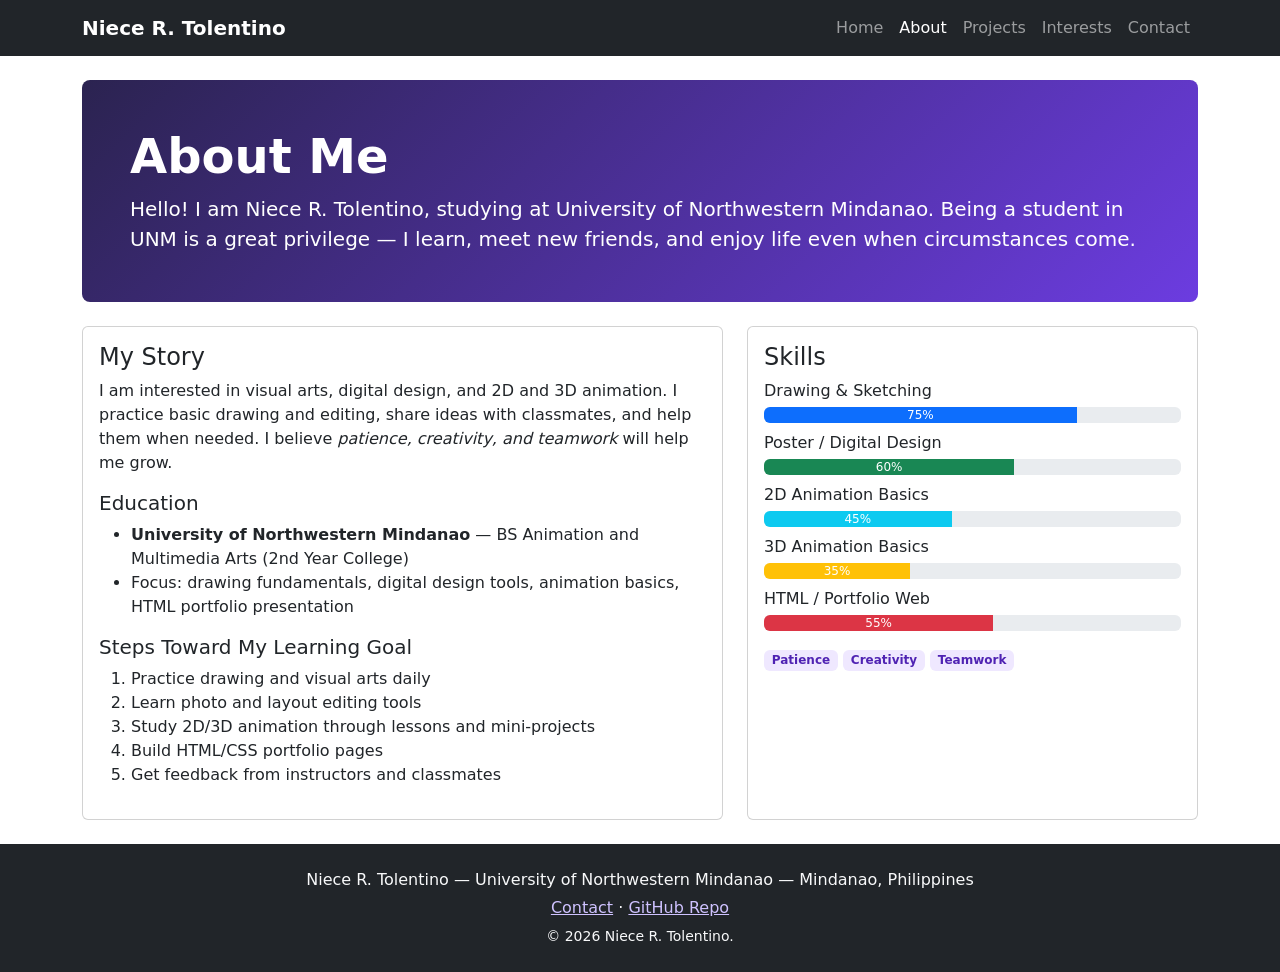
==== about.html @ 8a16ccdd "Add 5-page Jumbotron portfolio - Niece Tolentino" ====
<!DOCTYPE html>
<html lang="en">
<head>
  <meta charset="UTF-8"><meta name="viewport" content="width=device-width, initial-scale=1.0">
  <title>About — Niece R. Tolentino | Animation Student Philippines</title>
  <meta name="description" content="About Niece R. Tolentino: BS Animation and Multimedia Arts student at University of Northwestern Mindanao. Skills, education, and learning journey.">
  <meta name="robots" content="index, follow">
  <link rel="canonical" href="https://niecetolentino18-ux.github.io/TOLENTINO-PORTFOLIO/about.html">
  <link href="https://cdn.jsdelivr.net/npm/bootstrap@5.3.3/dist/css/bootstrap.min.css" rel="stylesheet">
  <link href="css/style.css" rel="stylesheet">
</head>
<body>
<nav class="navbar navbar-expand-lg navbar-dark bg-dark sticky-top">
  <div class="container">
    <a class="navbar-brand fw-bold" href="index.html">Niece R. Tolentino</a>
    <button class="navbar-toggler" data-bs-toggle="collapse" data-bs-target="#nav"><span class="navbar-toggler-icon"></span></button>
    <div class="collapse navbar-collapse" id="nav"><ul class="navbar-nav ms-auto">
      <li class="nav-item"><a class="nav-link" href="index.html">Home</a></li>
      <li class="nav-item"><a class="nav-link" href="about.html">About</a></li>
      <li class="nav-item"><a class="nav-link" href="projects.html">Projects</a></li>
      <li class="nav-item"><a class="nav-link" href="gallery.html">Interests</a></li>
      <li class="nav-item"><a class="nav-link" href="contact.html">Contact</a></li>
    </ul></div>
  </div>
</nav>
<main class="container my-4">
  <div class="p-5 mb-4 rounded-3 jumbotron-sub">
    <h1 class="display-5 fw-bold">About Me</h1>
    <p class="lead mb-0">Hello! I am <strong>Niece R. Tolentino</strong>, studying at University of Northwestern Mindanao. Being a student in UNM is a great privilege — I learn, meet new friends, and enjoy life even when circumstances come.</p>
  </div>
  <div class="row g-4">
    <div class="col-lg-7"><div class="card h-100"><div class="card-body">
      <h2 class="h4">My Story</h2>
      <p>I am interested in visual arts, digital design, and 2D and 3D animation. I practice basic drawing and editing, share ideas with classmates, and help them when needed. I believe <em>patience, creativity, and teamwork</em> will help me grow.</p>
      <h3 class="h5 mt-3">Education</h3>
      <ul>
        <li><strong>University of Northwestern Mindanao</strong> — BS Animation and Multimedia Arts (2nd Year College)</li>
        <li>Focus: drawing fundamentals, digital design tools, animation basics, HTML portfolio presentation</li>
      </ul>
      <h3 class="h5">Steps Toward My Learning Goal</h3>
      <ol>
        <li>Practice drawing and visual arts daily</li>
        <li>Learn photo and layout editing tools</li>
        <li>Study 2D/3D animation through lessons and mini-projects</li>
        <li>Build HTML/CSS portfolio pages</li>
        <li>Get feedback from instructors and classmates</li>
      </ol>
    </div></div></div>
    <div class="col-lg-5"><div class="card h-100"><div class="card-body">
      <h2 class="h4">Skills</h2>
      <p class="mb-1">Drawing &amp; Sketching</p><div class="progress mb-2"><div class="progress-bar" style="width:75%">75%</div></div>
      <p class="mb-1">Poster / Digital Design</p><div class="progress mb-2"><div class="progress-bar bg-success" style="width:60%">60%</div></div>
      <p class="mb-1">2D Animation Basics</p><div class="progress mb-2"><div class="progress-bar bg-info" style="width:45%">45%</div></div>
      <p class="mb-1">3D Animation Basics</p><div class="progress mb-2"><div class="progress-bar bg-warning" style="width:35%">35%</div></div>
      <p class="mb-1">HTML / Portfolio Web</p><div class="progress mb-3"><div class="progress-bar bg-danger" style="width:55%">55%</div></div>
      <div><span class="badge skill-badge">Patience</span> <span class="badge skill-badge">Creativity</span> <span class="badge skill-badge">Teamwork</span></div>
    </div></div></div>
  </div>
</main>
<footer class="bg-dark text-light text-center py-4 mt-4">
  <p class="mb-1">Niece R. Tolentino — University of Northwestern Mindanao — Mindanao, Philippines</p>
  <p class="mb-1"><a href="contact.html">Contact</a> · <a href="https://github.com/niecetolentino18-ux/TOLENTINO-PORTFOLIO">GitHub Repo</a></p>
  <small>© <span id="year"></span> Niece R. Tolentino.</small>
</footer>
<script src="https://cdn.jsdelivr.net/npm/bootstrap@5.3.3/dist/js/bootstrap.bundle.min.js"></script>
<script src="js/main.js"></script>
</body>
</html>
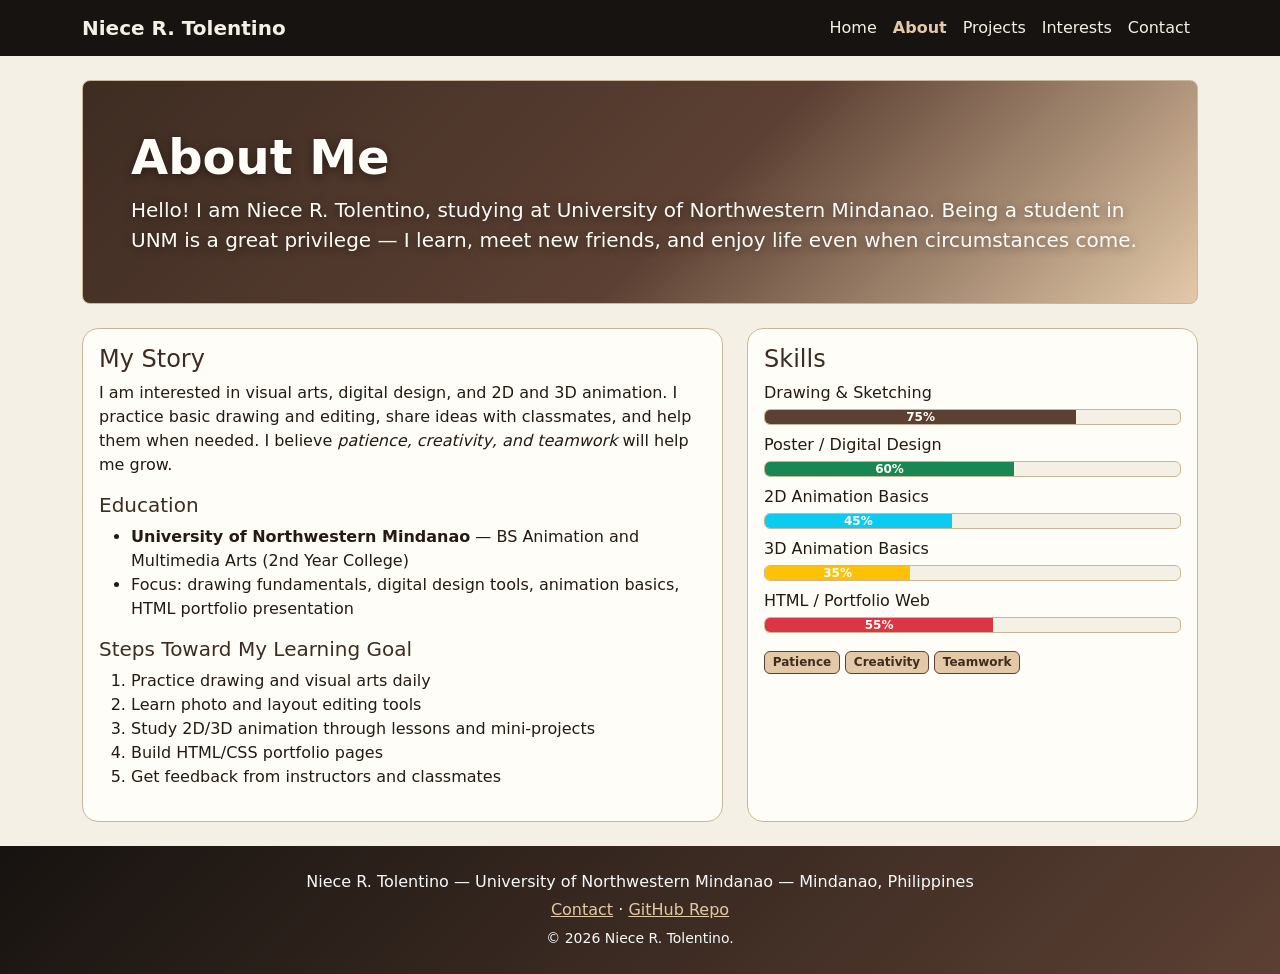
==== commit f7b67372: "Projects: same nude badge on all cards + cache-bust CSS v2" ====
--- a/about.html
+++ b/about.html
@@ -7,7 +7,7 @@
   <meta name="robots" content="index, follow">
   <link rel="canonical" href="https://niecetolentino18-ux.github.io/TOLENTINO-PORTFOLIO/about.html">
   <link href="https://cdn.jsdelivr.net/npm/bootstrap@5.3.3/dist/css/bootstrap.min.css" rel="stylesheet">
-  <link href="css/style.css" rel="stylesheet">
+  <link href="css/style.css?v=2" rel="stylesheet">
 </head>
 <body>
 <nav class="navbar navbar-expand-lg navbar-dark bg-dark sticky-top">
--- a/css/style.css
+++ b/css/style.css
@@ -0,0 +1,92 @@
+/* Niece R. Tolentino Portfolio — earth-tone theme: brown / beige / khaki / nude / white / black */
+:root {
+  --brown: #5C4033;
+  --brown-dark: #3E2C22;
+  --beige: #F5F0E6;
+  --khaki: #C9B895;
+  --nude: #E3C9A8;
+  --ink: #241A12;
+  --white: #FFFDF8;
+  --black: #171310;
+}
+body {
+  font-family: "Segoe UI", system-ui, -apple-system, Arial, sans-serif;
+  color: var(--ink);
+  background: var(--beige);
+}
+h1, h2, h3, h4, h5, h6,
+.navbar-brand, .display-4, .display-5 {
+  font-family: "Segoe UI", system-ui, -apple-system, Arial, sans-serif;
+  font-weight: 800;
+  color: var(--brown-dark);
+  letter-spacing: 0;
+}
+
+/* ---------- Jumbotron: gradient only, no photo ---------- */
+.jumbotron-hero {
+  background: linear-gradient(135deg, var(--black) 0%, var(--brown) 38%, var(--khaki) 72%, var(--beige) 100%);
+  color: var(--white);
+  border: 1px solid var(--khaki);
+  min-height: 380px;
+  display: flex;
+  align-items: center;
+  text-shadow: 0 2px 10px rgba(0,0,0,.45);
+}
+.jumbotron-hero h1, .jumbotron-hero .text-uppercase { color: var(--white); }
+.jumbotron-hero .lead { color: var(--white); font-weight: 700; }
+.jumbotron-sub {
+  background: linear-gradient(135deg, var(--brown-dark) 0%, var(--brown) 55%, var(--nude) 100%);
+  color: var(--white);
+  border: 1px solid var(--khaki);
+  text-shadow: 0 2px 10px rgba(0,0,0,.45);
+}
+.jumbotron-sub h1 { color: var(--white); }
+
+/* ---------- Navbar / footer ---------- */
+.navbar { background: var(--black) !important; }
+.navbar-brand, .navbar-nav .nav-link { color: var(--beige) !important; }
+.navbar-nav .nav-link.active { color: var(--nude) !important; font-weight: 700; }
+footer { background: linear-gradient(135deg, var(--black), var(--brown)) !important; color: var(--beige); }
+footer a { color: var(--nude); }
+footer a:hover { color: var(--white); }
+
+/* ---------- Cards / boxes ---------- */
+.card {
+  border-radius: 1rem;
+  border: 1px solid var(--khaki);
+  background: var(--white);
+  color: var(--ink);
+}
+.card h2, .card h3 { color: var(--brown-dark); }
+.card-hover { transition: transform .2s ease, box-shadow .2s ease; }
+.card-hover:hover { transform: translateY(-4px); box-shadow: 0 12px 26px rgba(62,44,34,.22); }
+.card.text-bg-dark { background: var(--brown-dark) !important; color: var(--white); border-color: var(--brown-dark); }
+.card.text-bg-dark h2 { color: var(--white); }
+.skill-badge { background: var(--nude); color: var(--brown-dark); border: 1px solid var(--brown); font-weight: 700; }
+/* All small tag boxes under cards → same earth color (overrides Bootstrap text-bg-*) */
+.card .badge { background: var(--nude) !important; color: var(--brown-dark) !important; border: 1px solid var(--brown); font-weight: 700; }
+.btn { border-radius: .6rem; font-weight: 700; }
+.btn-light { background: var(--beige); border: 1px solid var(--khaki); color: var(--brown-dark); }
+.btn-outline-light { border: 1px solid var(--white); color: var(--white); }
+.btn-outline-light:hover { background: var(--white); color: var(--brown-dark); }
+.btn-dark { background: var(--brown); border-color: var(--brown-dark); }
+.btn-dark:hover { background: var(--brown-dark); }
+.progress { background: var(--beige); border: 1px solid var(--khaki); }
+.progress-bar { background: var(--brown); color: var(--white); font-weight: 700; }
+
+/* ---------- Gallery tiles: earth tones, readable ---------- */
+.gallery-tile {
+  height: 180px;
+  border-radius: 1rem;
+  display: flex;
+  align-items: end;
+  padding: 1rem;
+  font-weight: 700;
+  border: 1px solid var(--khaki);
+}
+.tile-1 { background: linear-gradient(135deg, var(--brown), var(--nude)); color: var(--white); text-shadow: 0 1px 6px rgba(0,0,0,.5); }
+.tile-2 { background: linear-gradient(135deg, var(--beige), var(--nude)); color: var(--brown-dark); }
+.tile-3 { background: linear-gradient(135deg, var(--black), var(--brown)); color: var(--white); text-shadow: 0 1px 6px rgba(0,0,0,.5); }
+.tile-4 { background: linear-gradient(135deg, var(--nude), var(--white)); color: var(--brown-dark); }
+.tile-5 { background: linear-gradient(135deg, var(--khaki), var(--beige)); color: var(--brown-dark); }
+.tile-6 { background: linear-gradient(135deg, var(--brown-dark), var(--khaki)); color: var(--white); text-shadow: 0 1px 6px rgba(0,0,0,.5); }
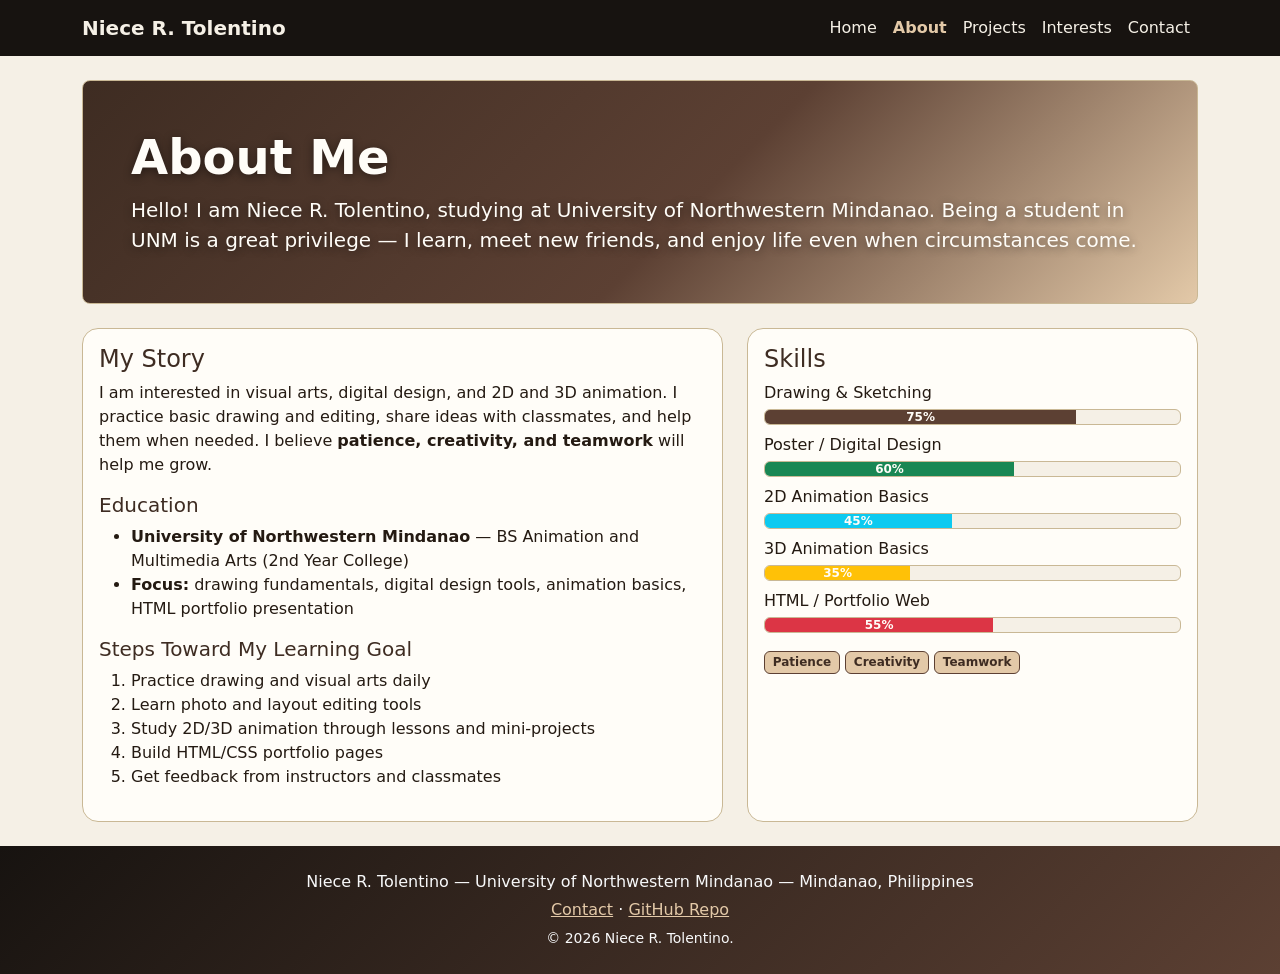
==== commit 35dbb20d: "About: bold Focus label and patience-creativity-teamwork" ====
--- a/about.html
+++ b/about.html
@@ -7,7 +7,7 @@
   <meta name="robots" content="index, follow">
   <link rel="canonical" href="https://niecetolentino18-ux.github.io/TOLENTINO-PORTFOLIO/about.html">
   <link href="https://cdn.jsdelivr.net/npm/bootstrap@5.3.3/dist/css/bootstrap.min.css" rel="stylesheet">
-  <link href="css/style.css?v=2" rel="stylesheet">
+  <link href="css/style.css?v=3" rel="stylesheet">
 </head>
 <body>
 <nav class="navbar navbar-expand-lg navbar-dark bg-dark sticky-top">
@@ -31,11 +31,11 @@
   <div class="row g-4">
     <div class="col-lg-7"><div class="card h-100"><div class="card-body">
       <h2 class="h4">My Story</h2>
-      <p>I am interested in visual arts, digital design, and 2D and 3D animation. I practice basic drawing and editing, share ideas with classmates, and help them when needed. I believe <em>patience, creativity, and teamwork</em> will help me grow.</p>
+      <p>I am interested in visual arts, digital design, and 2D and 3D animation. I practice basic drawing and editing, share ideas with classmates, and help them when needed. I believe <strong>patience, creativity, and teamwork</strong> will help me grow.</p>
       <h3 class="h5 mt-3">Education</h3>
       <ul>
         <li><strong>University of Northwestern Mindanao</strong> — BS Animation and Multimedia Arts (2nd Year College)</li>
-        <li>Focus: drawing fundamentals, digital design tools, animation basics, HTML portfolio presentation</li>
+        <li><strong>Focus:</strong> drawing fundamentals, digital design tools, animation basics, HTML portfolio presentation</li>
       </ul>
       <h3 class="h5">Steps Toward My Learning Goal</h3>
       <ol>
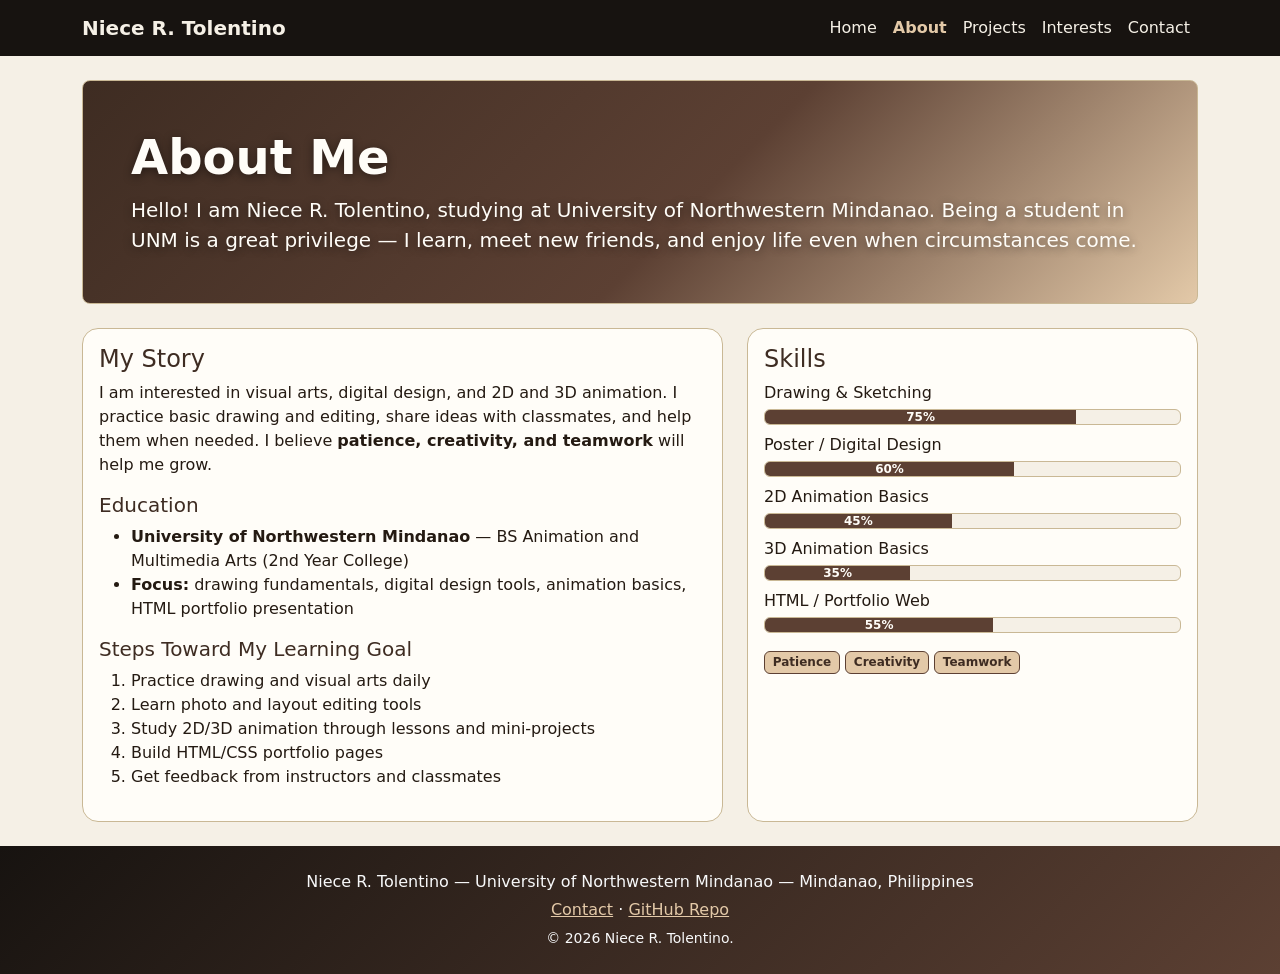
==== commit 65f61b1f: "Skills: uniform brown on all percent bars" ====
--- a/about.html
+++ b/about.html
@@ -49,10 +49,10 @@
     <div class="col-lg-5"><div class="card h-100"><div class="card-body">
       <h2 class="h4">Skills</h2>
       <p class="mb-1">Drawing &amp; Sketching</p><div class="progress mb-2"><div class="progress-bar" style="width:75%">75%</div></div>
-      <p class="mb-1">Poster / Digital Design</p><div class="progress mb-2"><div class="progress-bar bg-success" style="width:60%">60%</div></div>
-      <p class="mb-1">2D Animation Basics</p><div class="progress mb-2"><div class="progress-bar bg-info" style="width:45%">45%</div></div>
-      <p class="mb-1">3D Animation Basics</p><div class="progress mb-2"><div class="progress-bar bg-warning" style="width:35%">35%</div></div>
-      <p class="mb-1">HTML / Portfolio Web</p><div class="progress mb-3"><div class="progress-bar bg-danger" style="width:55%">55%</div></div>
+      <p class="mb-1">Poster / Digital Design</p><div class="progress mb-2"><div class="progress-bar" style="width:60%">60%</div></div>
+      <p class="mb-1">2D Animation Basics</p><div class="progress mb-2"><div class="progress-bar" style="width:45%">45%</div></div>
+      <p class="mb-1">3D Animation Basics</p><div class="progress mb-2"><div class="progress-bar" style="width:35%">35%</div></div>
+      <p class="mb-1">HTML / Portfolio Web</p><div class="progress mb-3"><div class="progress-bar" style="width:55%">55%</div></div>
       <div><span class="badge skill-badge">Patience</span> <span class="badge skill-badge">Creativity</span> <span class="badge skill-badge">Teamwork</span></div>
     </div></div></div>
   </div>
